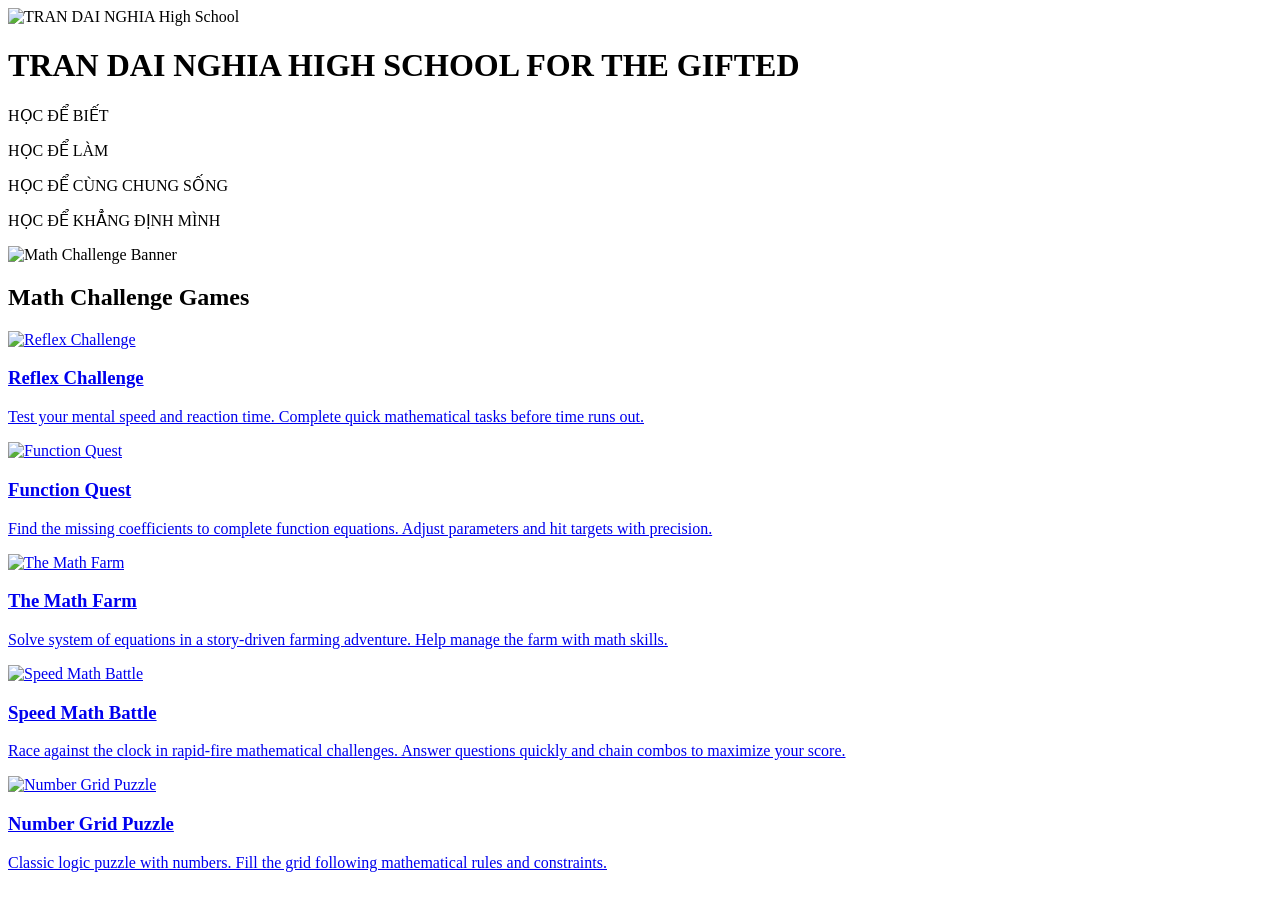
==== index.html @ 7016575f "Update index.html" ====
<!DOCTYPE html>
<html lang="en">
<head>
    <meta charset="UTF-8">
    <meta name="viewport" content="width=device-width, initial-scale=1.0">
    <title>NHBMC26</title>
    <link rel="stylesheet" href="styles.css">
</head>
<body>
    <header>
        <div class="header-content">
            <div class="logo-container">
                <img src="logo_tdn.svg" alt="TRAN DAI NGHIA High School" class="school-logo">
            </div>
            <div class="school-info">
                <h1 class="school-name">TRAN DAI NGHIA HIGH SCHOOL FOR THE GIFTED</h1>
                <div class="school-slogan">
                    <p>HỌC ĐỂ BIẾT</p>
                    <p>HỌC ĐỂ LÀM</p>
                    <p>HỌC ĐỂ CÙNG CHUNG SỐNG</p>
                    <p>HỌC ĐỂ KHẲNG ĐỊNH MÌNH</p>
                </div>
            </div>
        </div>
    </header>

    <div class="banner">
        <img src="banner.jpg" alt="Math Challenge Banner">
    </div>

    <main>
        <h2 class="section-title">Math Challenge Games</h2>
        
        <div class="games-container">
            <a href="An/index.html" class="game-card">
                <div class="game-thumbnail">
                    <img src="screenshots/127.0.0.1_5500_An_index.html.webp" alt="Reflex Challenge">
                </div>
                <div class="game-info">
                    <h3>Reflex Challenge</h3>
                    <p>Test your mental speed and reaction time. Complete quick mathematical tasks before time runs out.</p>
                </div>
            </a>

            <a href="Dang/index.html" class="game-card">
                <div class="game-thumbnail">
                    <img src="screenshots/127.0.0.1_5500_Dang_index.html.webp" alt="Function Quest">
                </div>
                <div class="game-info">
                    <h3>Function Quest</h3>
                    <p>Find the missing coefficients to complete function equations. Adjust parameters and hit targets with precision.</p>
                </div>
            </a>

            <a href="Duong/index.html" class="game-card">
                <div class="game-thumbnail">
                    <img src="screenshots/127.0.0.1_5500_Duong_index.html.webp" alt="The Math Farm">
                </div>
                <div class="game-info">
                    <h3>The Math Farm</h3>
                    <p>Solve system of equations in a story-driven farming adventure. Help manage the farm with math skills.</p>
                </div>
            </a>

            <a href="Cuong/index.html" class="game-card">
                <div class="game-thumbnail">
                    <img src="screenshots/127.0.0.1_5500_Cuong_index.html.webp" alt="Speed Math Battle">
                </div>
                <div class="game-info">
                    <h3>Speed Math Battle</h3>
                    <p>Race against the clock in rapid-fire mathematical challenges. Answer questions quickly and chain combos to maximize your score.</p>
                </div>
            </a>

            <a href="Khoi/index.html" class="game-card">
                <div class="game-thumbnail">
                    <img src="screenshots/127.0.0.1_5500_Khoi_index.html.webp" alt="Number Grid Puzzle">
                </div>
                <div class="game-info">
                    <h3>Number Grid Puzzle</h3>
                    <p>Classic logic puzzle with numbers. Fill the grid following mathematical rules and constraints.</p>
                </div>
            </a>
        </div>
    </main>

    <script src="script.js"></script>
</body>
</html>
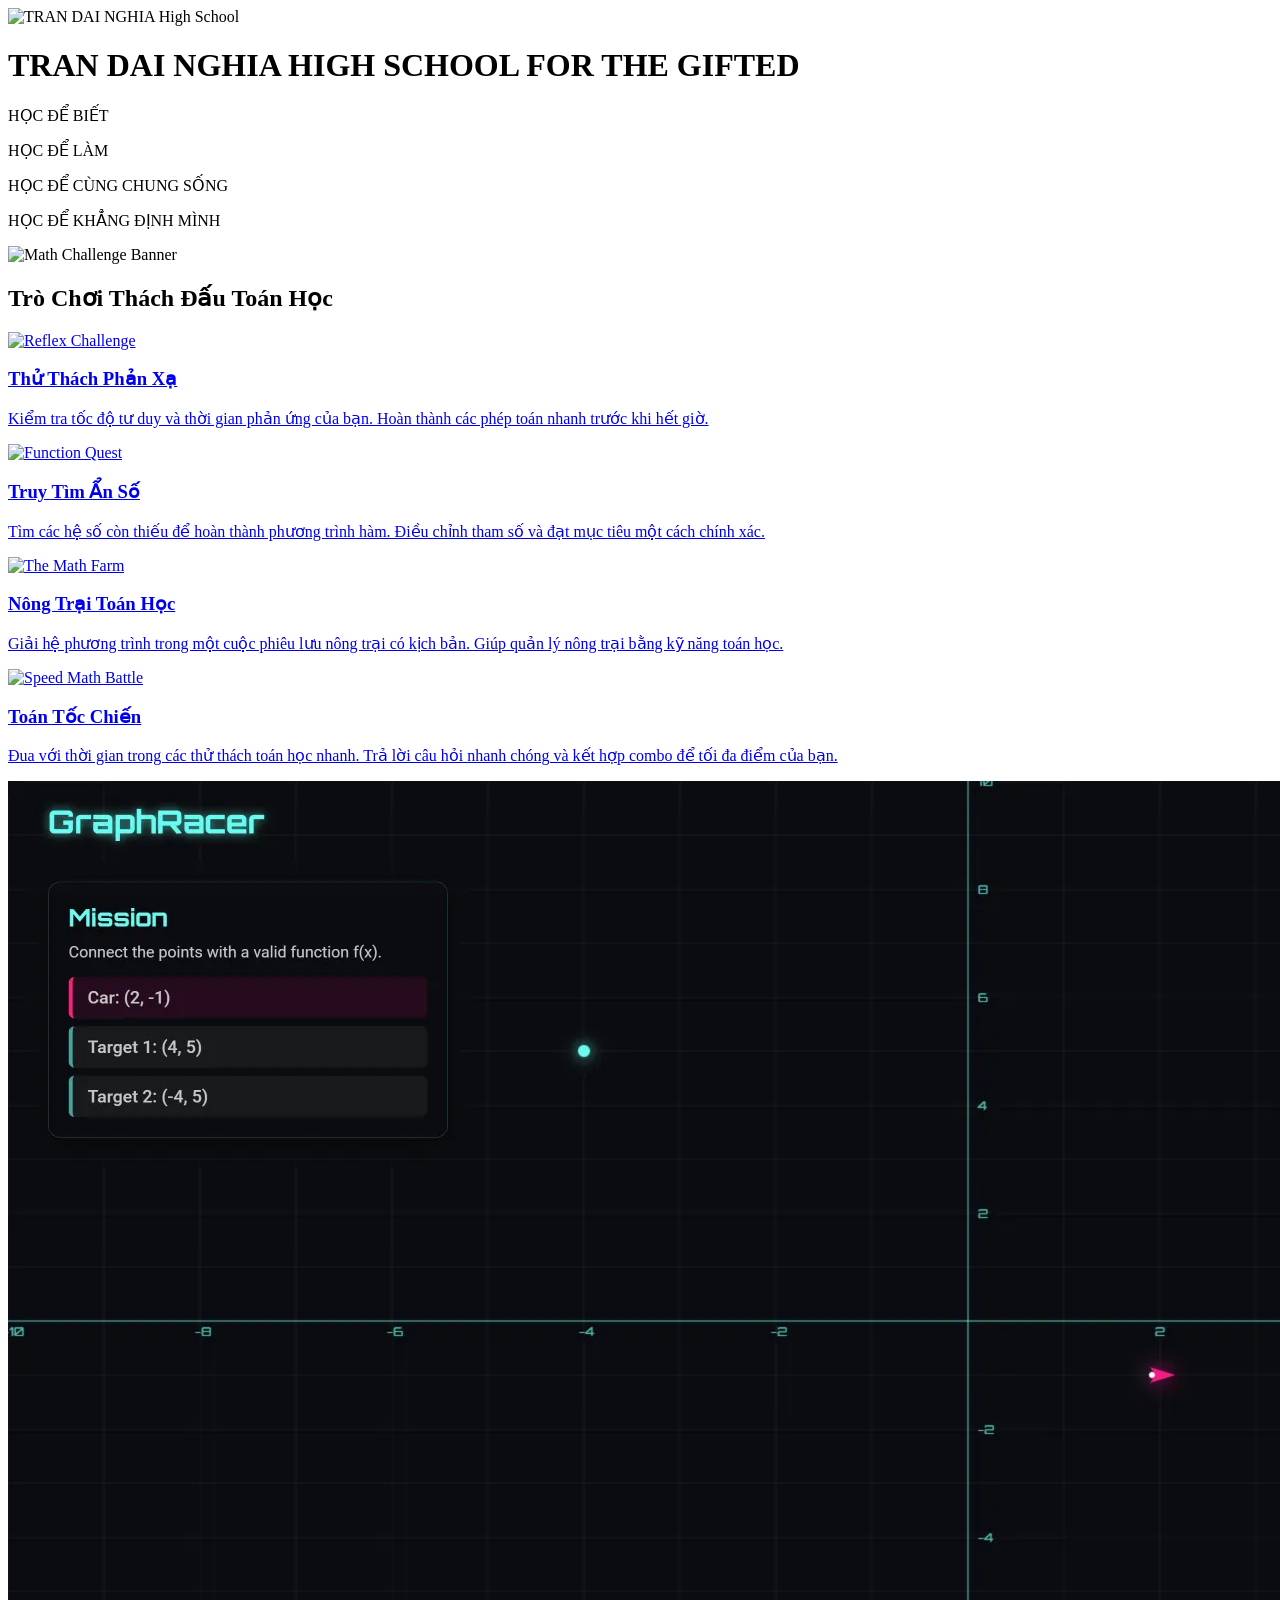
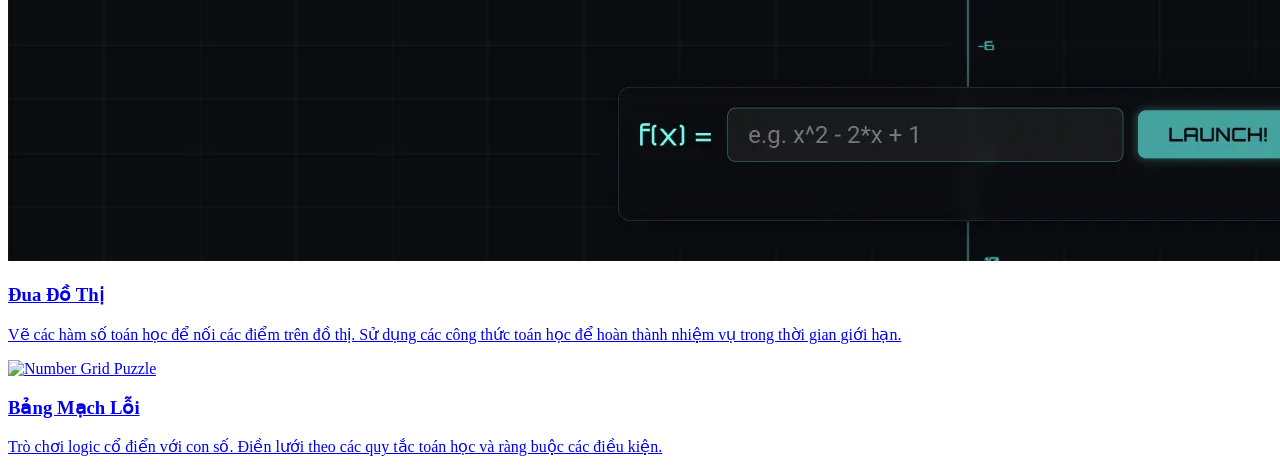
==== commit 3ddeb2db: "Update game của Hoàng" ====
--- a/index.html
+++ b/index.html
@@ -29,7 +29,7 @@
     </div>
 
     <main>
-        <h2 class="section-title">Math Challenge Games</h2>
+        <h2 class="section-title">Trò Chơi Thách Đấu Toán Học</h2>
         
         <div class="games-container">
             <a href="An/index.html" class="game-card">
@@ -37,8 +37,8 @@
                     <img src="screenshots/127.0.0.1_5500_An_index.html.webp" alt="Reflex Challenge">
                 </div>
                 <div class="game-info">
-                    <h3>Reflex Challenge</h3>
-                    <p>Test your mental speed and reaction time. Complete quick mathematical tasks before time runs out.</p>
+                    <h3>Thử Thách Phản Xạ</h3>
+                    <p>Kiểm tra tốc độ tư duy và thời gian phản ứng của bạn. Hoàn thành các phép toán nhanh trước khi hết giờ.</p>
                 </div>
             </a>
 
@@ -47,8 +47,8 @@
                     <img src="screenshots/127.0.0.1_5500_Dang_index.html.webp" alt="Function Quest">
                 </div>
                 <div class="game-info">
-                    <h3>Function Quest</h3>
-                    <p>Find the missing coefficients to complete function equations. Adjust parameters and hit targets with precision.</p>
+                    <h3>Truy Tìm Ẩn Số</h3>
+                    <p>Tìm các hệ số còn thiếu để hoàn thành phương trình hàm. Điều chỉnh tham số và đạt mục tiêu một cách chính xác.</p>
                 </div>
             </a>
 
@@ -57,8 +57,8 @@
                     <img src="screenshots/127.0.0.1_5500_Duong_index.html.webp" alt="The Math Farm">
                 </div>
                 <div class="game-info">
-                    <h3>The Math Farm</h3>
-                    <p>Solve system of equations in a story-driven farming adventure. Help manage the farm with math skills.</p>
+                    <h3>Nông Trại Toán Học</h3>
+                    <p>Giải hệ phương trình trong một cuộc phiêu lưu nông trại có kịch bản. Giúp quản lý nông trại bằng kỹ năng toán học.</p>
                 </div>
             </a>
 
@@ -67,8 +67,18 @@
                     <img src="screenshots/127.0.0.1_5500_Cuong_index.html.webp" alt="Speed Math Battle">
                 </div>
                 <div class="game-info">
-                    <h3>Speed Math Battle</h3>
-                    <p>Race against the clock in rapid-fire mathematical challenges. Answer questions quickly and chain combos to maximize your score.</p>
+                    <h3>Toán Tốc Chiến</h3>
+                    <p>Đua với thời gian trong các thử thách toán học nhanh. Trả lời câu hỏi nhanh chóng và kết hợp combo để tối đa điểm của bạn.</p>
+                </div>
+            </a>
+
+            <a href="Hoang/index.html" class="game-card">
+                <div class="game-thumbnail">
+                    <img src="screenshots/127.0.0.1_5500_Hoang_index.html.webp" alt="Graph Racer">
+                </div>
+                <div class="game-info">
+                    <h3>Đua Đồ Thị</h3>
+                    <p>Vẽ các hàm số toán học để nối các điểm trên đồ thị. Sử dụng các công thức toán học để hoàn thành nhiệm vụ trong thời gian giới hạn.</p>
                 </div>
             </a>
 
@@ -77,8 +87,8 @@
                     <img src="screenshots/127.0.0.1_5500_Khoi_index.html.webp" alt="Number Grid Puzzle">
                 </div>
                 <div class="game-info">
-                    <h3>Number Grid Puzzle</h3>
-                    <p>Classic logic puzzle with numbers. Fill the grid following mathematical rules and constraints.</p>
+                    <h3>Bảng Mạch Lỗi</h3>
+                    <p>Trò chơi logic cổ điển với con số. Điền lưới theo các quy tắc toán học và ràng buộc các điều kiện.</p>
                 </div>
             </a>
         </div>
